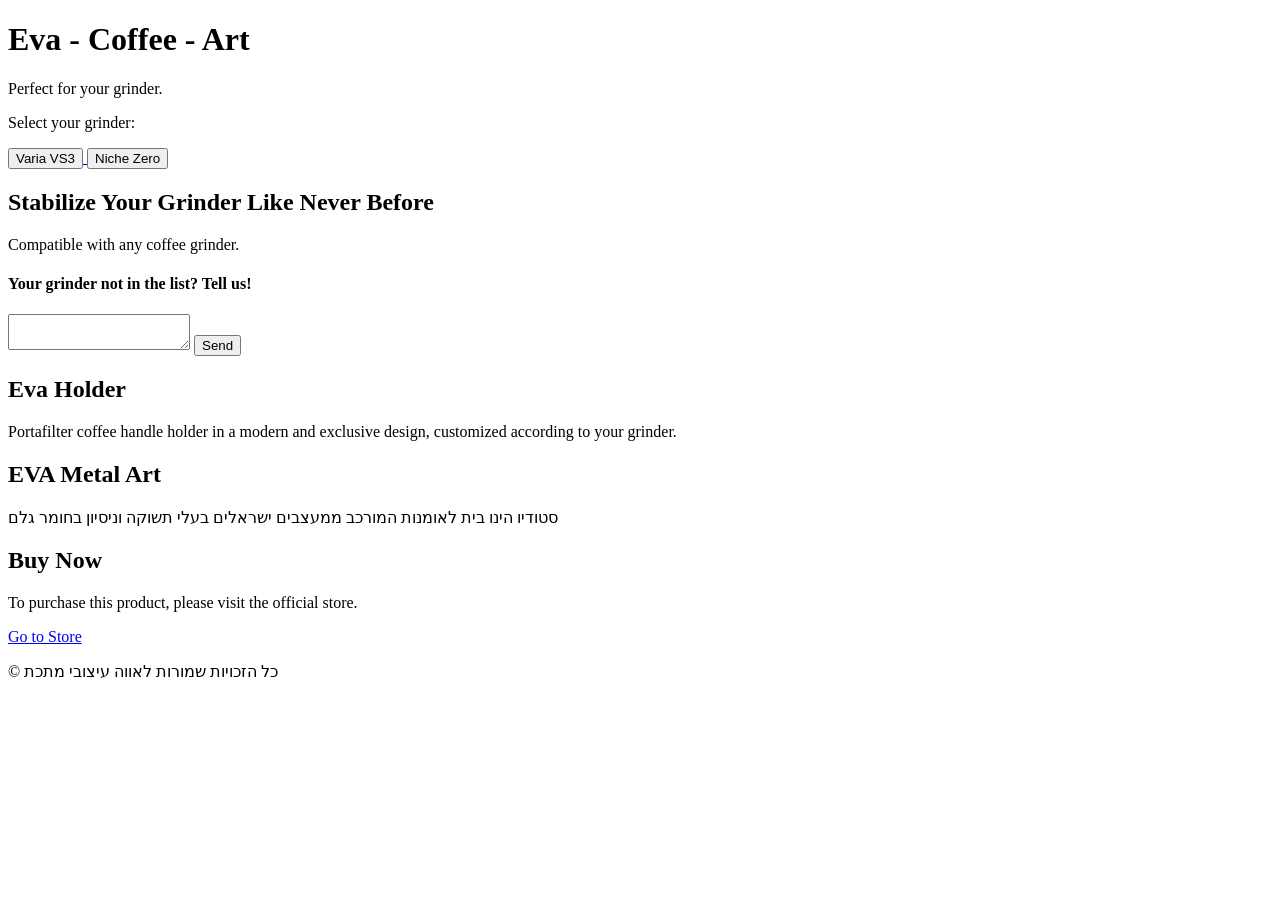
==== index.html @ 4dfaa817 "Add files via upload" ====
<!DOCTYPE html>
<html lang="en">
<head>
    <meta charset="UTF-8">
    <meta name="viewport" content="width=device-width, initial-scale=1.0">
    <title>Eva-Coffee-Art</title>
    <link rel="stylesheet" href="css/styles.css">
</head>
<body>
    <header>
        <h1>Eva - Coffee - Art</h1>
        <p class="tagline">Perfect for your grinder.</p>
        <p>Select your grinder:</p>
        <a href="VariaPage.html">
            <button type="button" class="btn-primary">Varia VS3</button>
        </a>  
        <a href="NicheZeroPage.html">
            <button type="button" class="btn-primary">Niche Zero</button>
        </a>
        
    </header>

    <section id="about">
        <h2>Stabilize Your Grinder Like Never Before</h2>
        <p>Compatible with any coffee grinder.</p>
        <h4>Your grinder not in the list? Tell us!</h4>
        <textarea name="TextMessage" id="Message"></textarea>
        <button type="button" class="btn-primary">Send</button>
    </section>

    <section id="EvaHolder">
        <h2>Eva Holder</h2>
        <p>Portafilter coffee handle holder in a modern and exclusive design, customized according to your grinder.</p>
    </section>

    <section id="process">
        <h2>EVA Metal Art</h2>
        <p>סטודיו הינו בית לאומנות המורכב ממעצבים ישראלים בעלי תשוקה וניסיון בחומר גלם</p>
    </section>

    <section id="purchase">
        <h2>Buy Now</h2>
        <p>To purchase this product, please visit the official store.</p>
        <a href="https://eva-metalart.com/your-product-link" class="btn-primary">Go to Store</a>
        <p>© כל הזכויות שמורות לאווה עיצובי מתכת</p>
    </section>
</body>
</html>
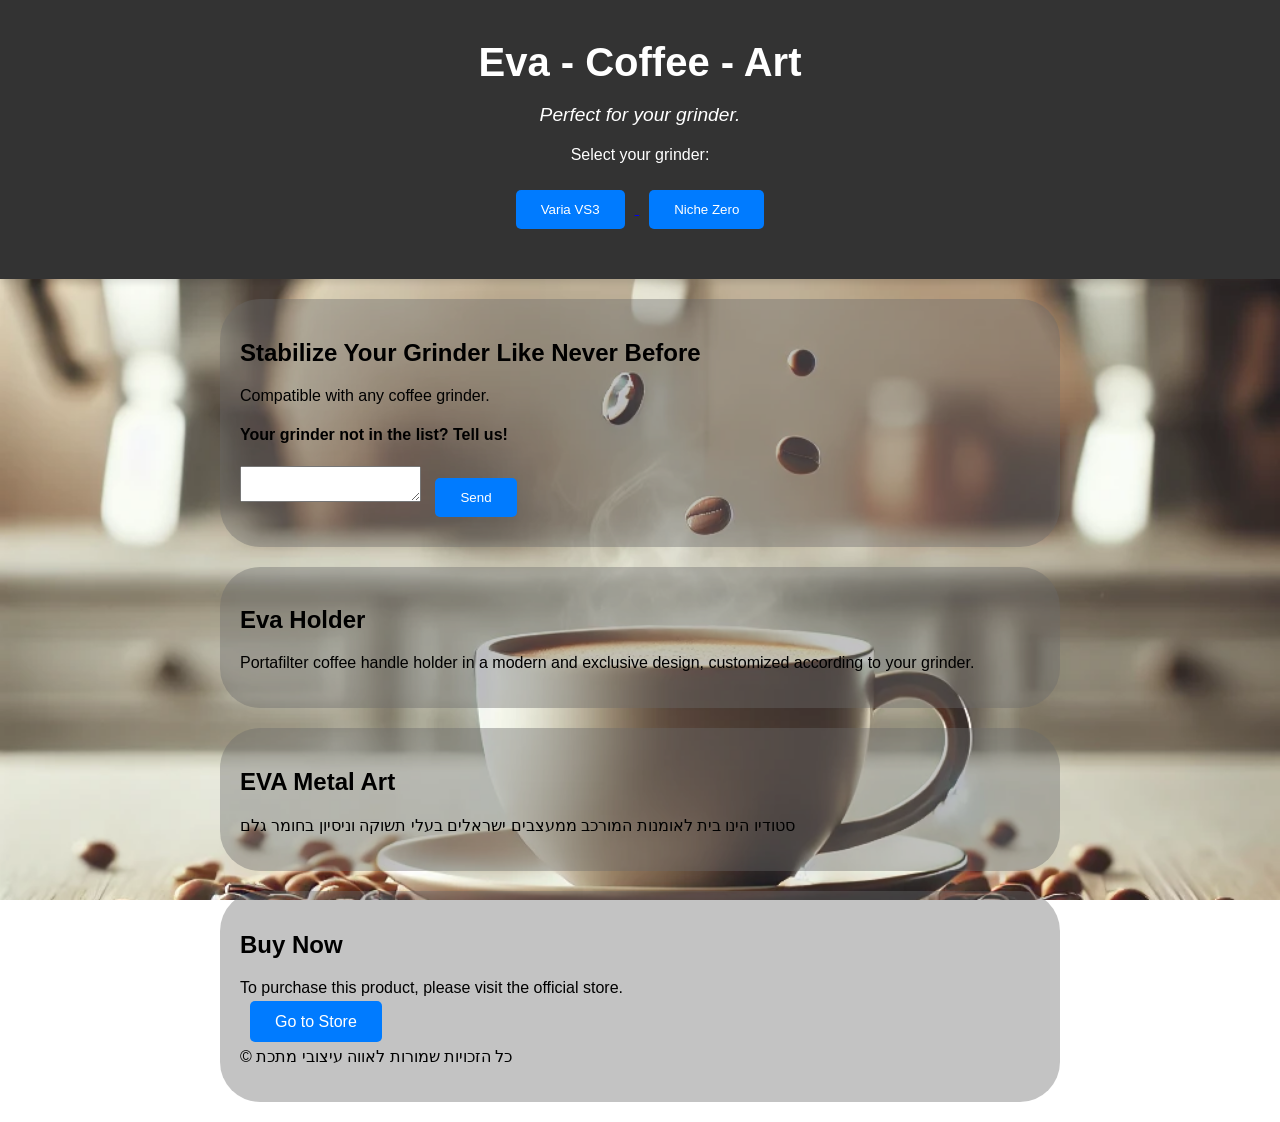
==== commit ae6fde4a: "Update index.html link to Eva-Metal art fixed" ====
--- a/index.html
+++ b/index.html
@@ -41,7 +41,7 @@
     <section id="purchase">
         <h2>Buy Now</h2>
         <p>To purchase this product, please visit the official store.</p>
-        <a href="https://eva-metalart.com/your-product-link" class="btn-primary">Go to Store</a>
+        <a href="https://eva-metalart.com/" class="btn-primary">Go to Store</a>
         <p>© כל הזכויות שמורות לאווה עיצובי מתכת</p>
     </section>
 </body>
--- a/css/styles.css
+++ b/css/styles.css
@@ -0,0 +1,75 @@
+/* General styles */
+body {
+    font-family: Arial, sans-serif;
+    margin: 0;
+    padding: 0;
+    background-image: url(../image/less\ details.webp);
+    background-size: cover;
+    background-position: center; /* ממקם את התמונה במרכז */
+    background-attachment: fixed; /* מקבע את הרקע כך שלא יזוז עם הגלילה */
+    margin: 0;
+    padding: 0;
+}
+
+
+/* Header stays with a solid background */
+header {
+    background-color: #333;
+    color: #fff;
+    padding: 40px;
+    text-align: center;
+    position: relative;
+    z-index: 10; /* ensures header stays on top of the background */
+    box-shadow: 0 4px 6px rgba(0, 0, 0, 0.1); /* adds a subtle shadow to the header */
+}
+
+header h1 {
+    margin: 0;
+    font-size: 2.5em;
+
+}
+
+header .tagline {
+    font-style: italic;
+    font-size: 1.2em;
+    margin-bottom: 20px;
+}
+
+
+section  {
+    padding: 20px;
+    margin: 20px auto;
+    max-width: 800px;
+    /*background-image: url(../image/less\ details.webp);  */
+    background-color: rgba(105, 105, 105, 0.4); /* צבע לבן עם שקיפות */
+    border-radius: 40px;
+    box-shadow: 0 0 15px rgba(219, 207, 198, 0);
+    position: relative;
+}
+
+.btn-primary {
+    background-color: #007bff;
+    color: #fff;
+    border: none;
+    padding: 12px 25px;
+    text-decoration: none;
+    border-radius: 5px;
+    transition: background-color 0.3s ease;
+    margin: 10px;
+}
+
+.btn-primary:hover {
+    background-color: #0056b3;
+    cursor: pointer;
+}
+
+footer {
+    background-color: #333;
+    color: #ad6338;
+    text-align: center;
+    padding: 10px;
+    position: fixed;
+    width: 100%;
+    bottom: 0;
+    z-index: 1;
+}
